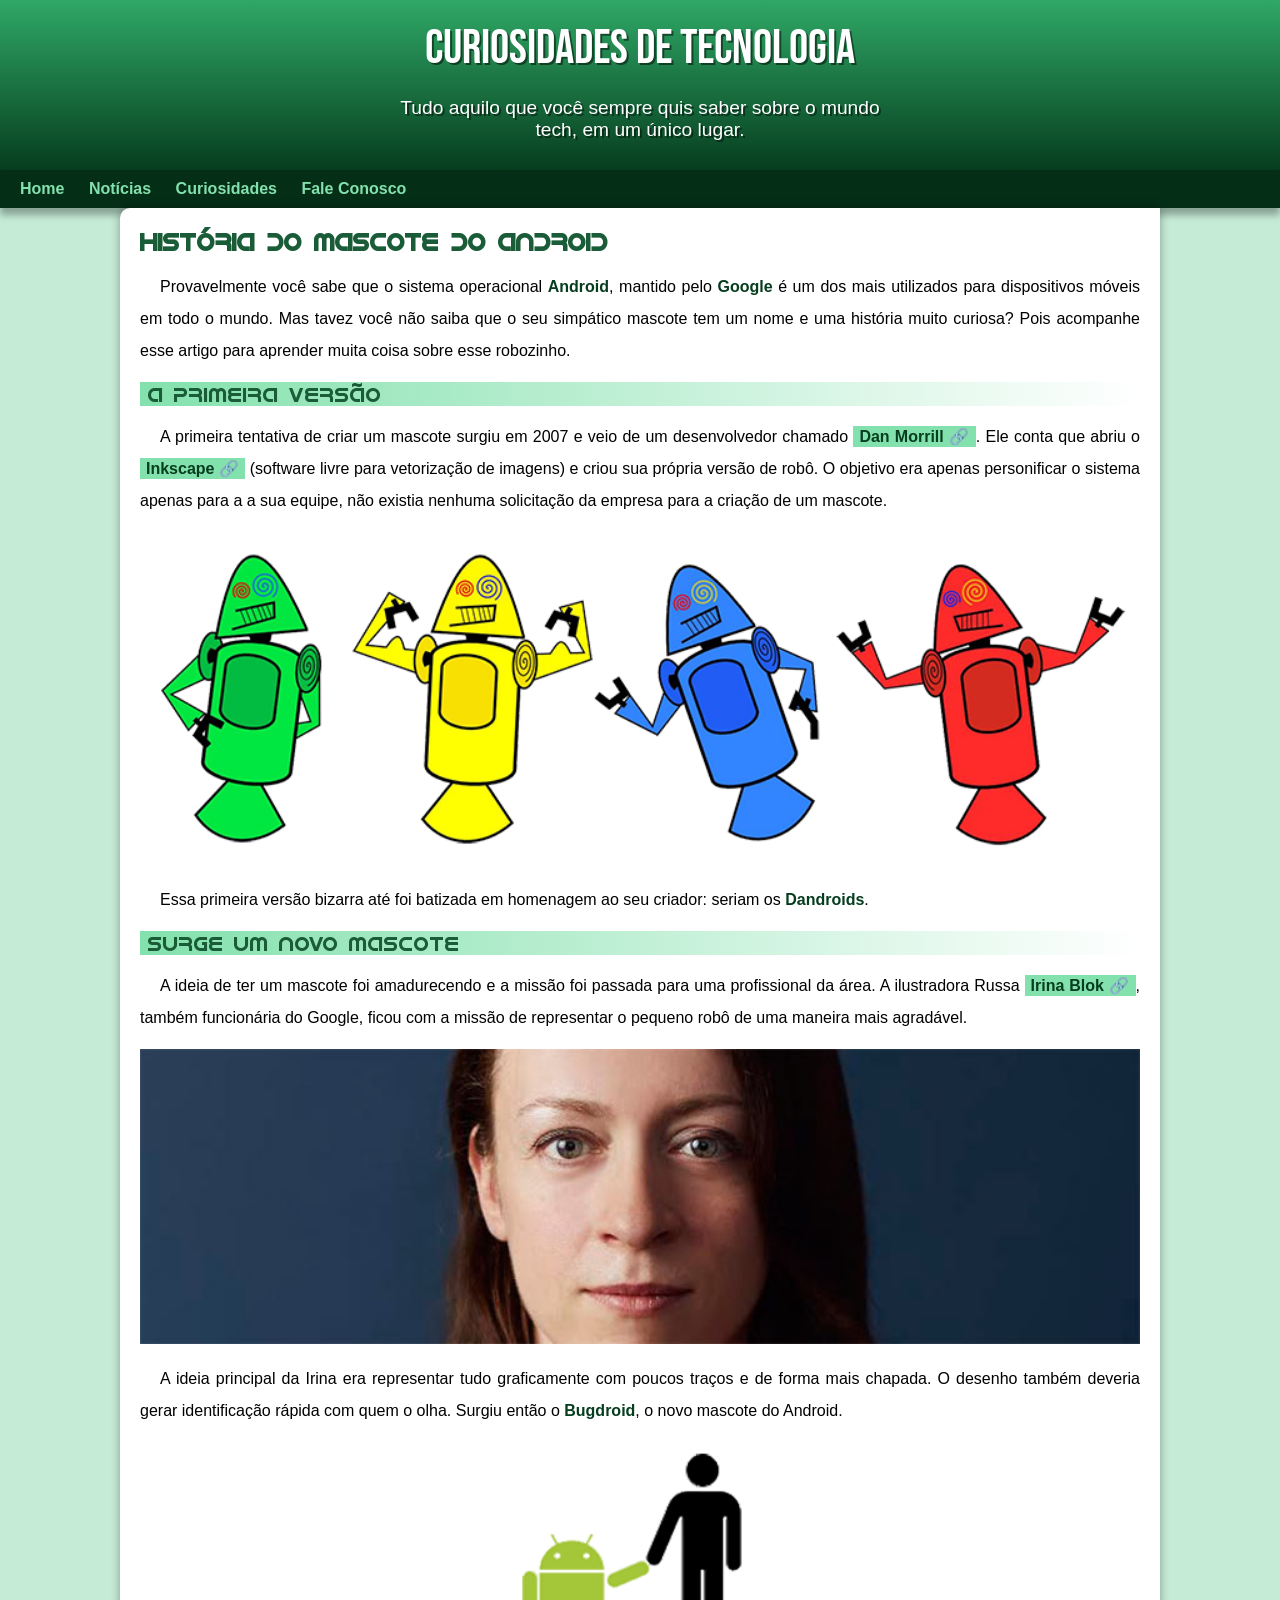
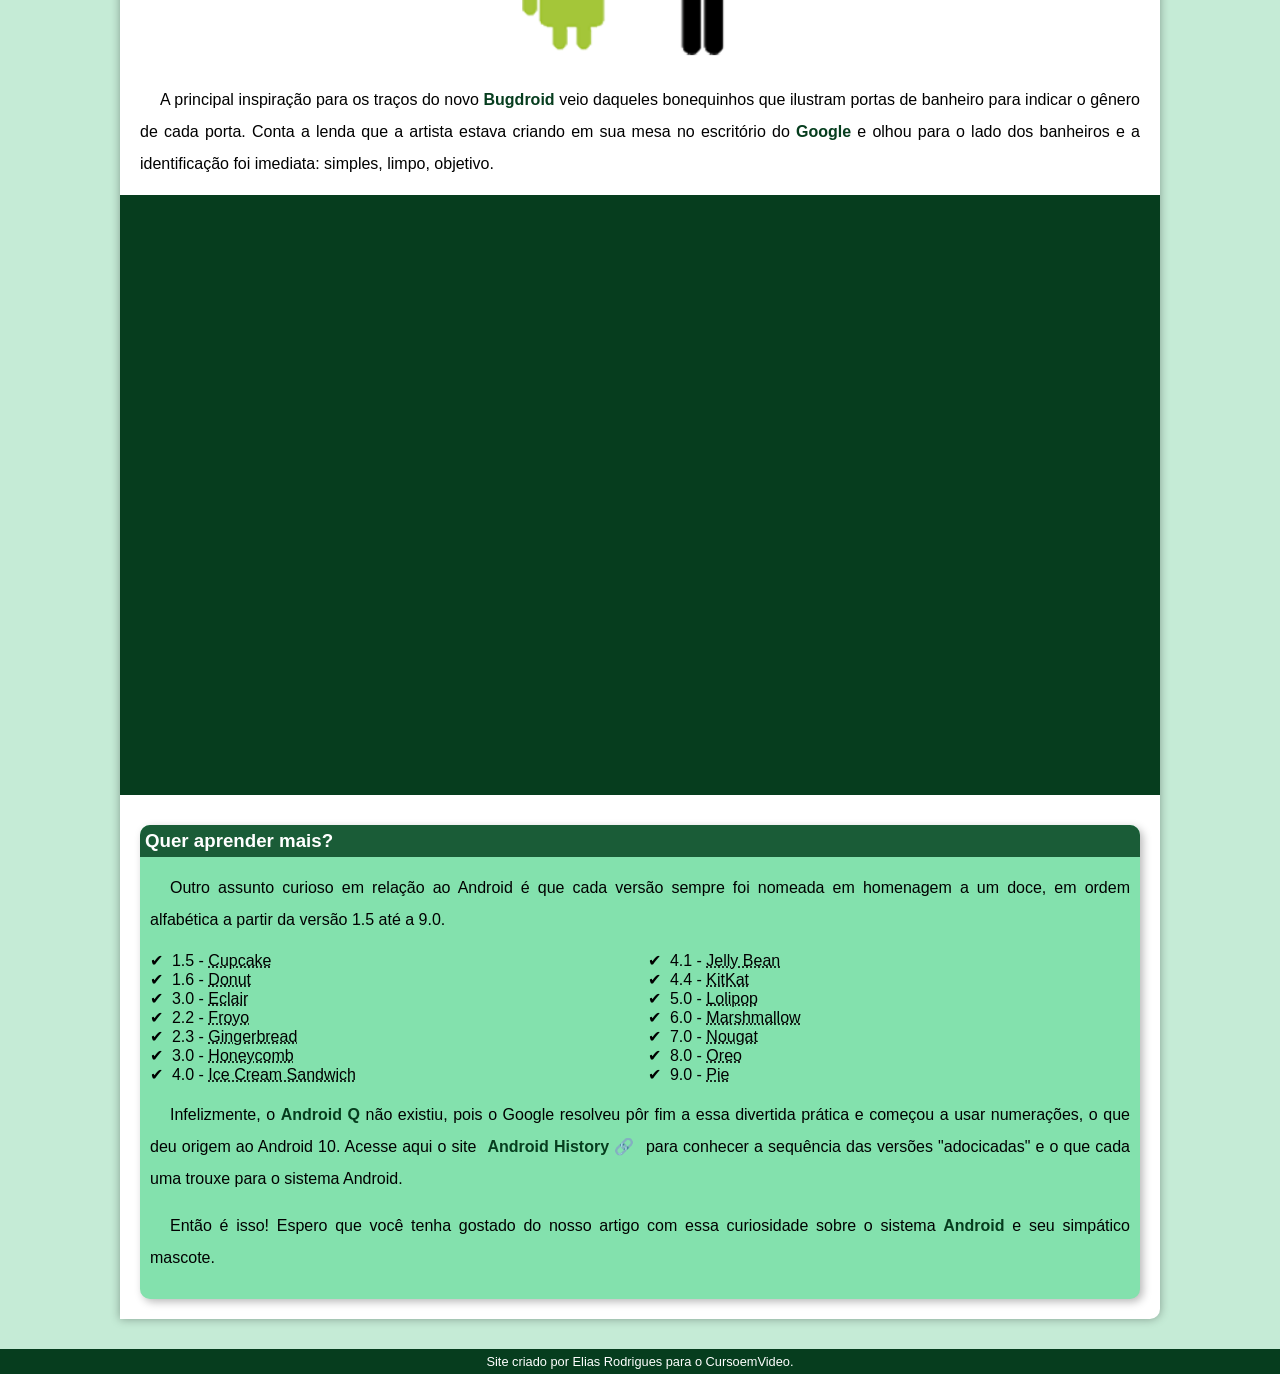
==== index.html @ cca66727 "tirei o ponto ponto html" ====
<!DOCTYPE html>
<html lang="pt-br">
<head>
    <meta charset="UTF-8">
    <meta name="viewport" content="width=device-width, initial-scale=1.0">
    <title>Como surgiu o mascote do android</title>
    <link rel="shortcut icon" href="imagens/favicon.ico" type="image/x-icon">
    <link rel="stylesheet" href="estilo/style.css">
</head>
<body>
    <Header>
        <h1>Curiosidades de Tecnologia</h1>
        <p>Tudo aquilo que você sempre quis saber sobre o mundo tech, em um único lugar.</p>
    </Header>
    <nav>
        <a href="">Home</a>
        <a href="">Notícias</a>
        <a href="">Curiosidades</a>
        <a href="">Fale Conosco</a>
    </nav>
    <main>
        <article>
            <h1>
                História do Mascote do Android
            </h1>

            <p>
                Provavelmente você sabe que o sistema operacional <strong>Android</strong>, mantido pelo <strong>Google</strong> é um dos mais utilizados para dispositivos móveis em todo o mundo. Mas tavez você não saiba que o seu simpático mascote tem um nome e uma história muito curiosa? Pois acompanhe esse artigo para aprender muita coisa sobre esse robozinho.
            </p>

            <h2>
                A primeira versão
            </h2>

            <p>
                A primeira tentativa de criar um mascote surgiu em 2007 e veio de um desenvolvedor chamado <a href="https://androidcommunity.com/dan-morrill-shows-us-the-android-mascot-that-almost-was-20130103/" target="_blank" rel="external" class="externo">Dan Morrill</a>. Ele conta que abriu o <a href="https://inkscape.org/pt-br/" target="_blank" rel="external" class="externo">Inkscape</a> (software livre para vetorização de imagens) e criou sua própria versão de robô. O objetivo era apenas personificar o sistema apenas para a a sua equipe, não existia nenhuma solicitação da empresa para a criação de um mascote.
            </p>

            <picture>
                <source media="(max-width: 670px)" srcset="imagens/dan-droids-pq.png">
                <img src="imagens/dan-droids.png" alt="Primeiro mascote do android">
            </picture>

            <p>
                Essa primeira versão bizarra até foi batizada em homenagem ao seu criador: seriam os <strong>Dandroids</strong>.
            </p>

            <h2>
                Surge um novo mascote
            </h2>

            <p>
                A ideia de ter um mascote foi amadurecendo e a missão foi passada para uma profissional da área. A ilustradora Russa <a href="https://www.irinablok.com/" target="_blank" rel="author" class="externo">Irina Blok</a>, também funcionária do Google, ficou com a missão de representar o pequeno robô de uma maneira mais agradável.
            </p>

            <picture>
                <source media="(max-width: 670px)" srcset="imagens/irina-blok-pq.jpg">
                <img src="imagens/irina-blok.jpg" alt="">
            </picture>

            <p>
                A ideia principal da Irina era representar tudo graficamente com poucos traços e de forma mais chapada. O desenho também deveria gerar identificação rápida com quem o olha. Surgiu então o <strong>Bugdroid</strong>, o novo mascote do Android.
            </p>

            <img src="imagens/bugdroid.png" class="pequena" alt="">

            <p>
                A principal inspiração para os traços do novo <strong>Bugdroid</strong> veio daqueles bonequinhos que ilustram portas de banheiro para indicar o gênero de cada porta. Conta a lenda que a artista estava criando em sua mesa no escritório do <strong>Google</strong> e olhou para o lado dos banheiros e a identificação foi imediata: simples, limpo, objetivo.
            </p>

            <div class="video">
                <iframe width="560" height="315" src="https://www.youtube.com/embed/l2UDgpLz20M?si=hh2GNpKz5P-QrkLY" title="YouTube video player" frameborder="0" allow="accelerometer; autoplay; clipboard-write; encrypted-media; gyroscope; picture-in-picture; web-share" referrerpolicy="strict-origin-when-cross-origin" allowfullscreen></iframe>
            </div>
            
            <aside>
                <h3>Quer aprender mais?</h3>

                <p>Outro assunto curioso em relação ao Android é que cada versão sempre foi nomeada em homenagem a um doce, em ordem alfabética a partir da versão 1.5 até a 9.0.</p>

                <ul>
                    <li>1.5 - <abbr title="Bolo de copo">Cupcake</abbr></li>
                    <li>1.6 - <abbr title="Rosquinha">Donut</abbr></li>
                    <li>3.0 - <abbr title="Bomba de Chocolate">Eclair</abbr></li>
                    <li>2.2 - <abbr title="Iourgute Congelado">Froyo</abbr></li>
                    <li>2.3 - <abbr title="Biscoito de Gengibre">Gingerbread</abbr></li>
                    <li>3.0 - <abbr title="Favo de Mel">Honeycomb</abbr></li>
                    <li>4.0 - <abbr title="Sanduíche de Sorvete">Ice Cream Sandwich</abbr></li>
                    <li>4.1 - <abbr title="Jujuba">Jelly Bean</abbr></li>
                    <li>4.4 - <abbr title="KitKat">KitKat</abbr></li>
                    <li>5.0 - <abbr title="Pirulito">Lolipop</abbr></li>
                    <li>6.0 - <abbr title="Marshmallow">Marshmallow</abbr></li>
                    <li>7.0 - <abbr title="Torrone">Nougat</abbr></li>
                    <li>8.0 - <abbr title="Oreo">Oreo</abbr></li>
                    <li>9.0 - <abbr title="Torta">Pie</abbr></li>
                </ul>

                <p>
                    Infelizmente, o <strong>Android Q</strong> não existiu, pois o Google resolveu pôr fim a essa divertida prática e começou a usar numerações, o que deu origem ao Android 10.
                    Acesse aqui o site <a href="https://www.android.com/intl/en_uk/what-is-android/" target="_blank" rel="external" class="externo">Android History</a> para conhecer a sequência das versões "adocicadas" e o que cada uma trouxe para o sistema Android.
                </p>
                
                <p>
                    Então é isso! Espero que você tenha gostado do nosso artigo com essa curiosidade sobre o sistema <strong>Android</strong> e seu simpático mascote.
                </p>
            </aside>
        </article>
    </main>
    <footer>
        <p>
            Site criado por Elias Rodrigues para o CursoemVideo.
        </p>
    </footer>
</body>
</html>
---- estilo/style.css ----
@charset "UTF-8";

@import url('https://fonts.googleapis.com/css2?family=Bebas+Neue&display=swap');

@font-face{
    font-family: 'android';
    src: url(../fontes/idroid.otf) format('opentype');
    font-weight: normal;
}

:root{
    --cor0:#c5ebd6;
    --cor1:#83e1ad;
    --cor2:#3ddc84;
    --cor3:#2fa866;
    --cor4:#1a5c37;
    --cor5:#063d1e;

    --fonte-padrao:Arial, Verdana, Helvetica, sans-serif;
    --fonte-destaque:'Bebas Neue', cursive;
    --fonte-android:'Android', cursive;
}

*{
    margin: 0px;
    padding: 0px;
    transition-duration: 0.7s;
}
 

body{
    background-color:var(--cor0);
    font-family: var(--fonte-padrao);
}

a.externo::after{
    content: '\00A0\1F517';
}

header{
    background-image: linear-gradient(to bottom, var(--cor3),var(--cor5));
    min-height: 150px;
    text-align: center;
    padding-top: 20px;
}


header > h1{
    color:white;
    font-family: var(--fonte-destaque);
    margin-bottom: 20px;
    font-family: var(--fonte-destaque);
    font-size: 3em;
    text-shadow: 2px 2px 0px rgba(0, 0, 0, 0.493);
    font-weight: normal;
}

header > p {
    color: white;
    font-family: var(--fonte-padrao);
    max-width: 500px;
    margin: auto;
    font-size: 1.2em;
    padding-right: 10px;
    padding-left: 10px;
    text-shadow: 2px 2px 0px rgba(0, 0, 0, 0.493);
    margin-bottom: 20px;
}

nav{
    background-color: #052e17;
    padding: 10px;
    box-shadow: 0px 7px 7px rgba(0, 0, 0, 0.315);
}

nav > a{
    color: var(--cor1);
    padding: 10px;
    text-decoration: none;
    font-weight: bold;
    border-radius: 10px;
    transition-duration: 0.3s;

}

nav >a:hover{
    background-color: var(--cor3);
    color: var(--cor5);
}

main{
    background-color: white;
    min-width: 300px;
    max-width: 1000px;
    margin: auto;
    margin-bottom: 30px;
    padding: 20px;
    box-shadow: 0px 0px 10px rgba(0, 0, 0, 0.336);
    border-bottom-right-radius: 10px;
    border-top-left-radius: 10px;
}

main p{
    margin: 15px 0px ;
    text-align: justify;
    text-indent: 20px;
    line-height: 2em ;
    font-size: 1em;
}

main strong{
    color: var(--cor5);
    font-weight: bold;
    
}

main a {
    text-decoration: none;
    font-weight: bold;
    color: var(--cor5);
    background-color: var(--cor1);
    padding: 2px 6px;

}

main a:hover{
    transform-origin: 0.5s;
    color: white;
    background-color: var(--cor4);
    text-decoration: underline;
    font-weight: normal;
    font-size: 1.8em;
}

main h1{
    color:var(--cor4);
    font-family: var(--fonte-android);
    
}

main h2{
    font-family: var(--fonte-android);
    color: var(--cor4);
    font-size: 1.3em;
    background-image: linear-gradient(to right, var(--cor1), transparent);
    text-indent: 8px;
    font-weight: normal;

}



main img{
    width: 100%;
}

main img.pequena{
    max-width: 350px;
    margin: auto;
    display: block;
}

aside{
    background-color: var(--cor1);
    padding: 10px;
    border-radius: 10px;
    box-shadow: 3px 3px 8px rgba(0, 0, 0, 0.274);

}
 
aside > ul{
    list-style-type: '\2714 \00A0\00A0';
    list-style-position: inside;
    columns: 2;
}

aside > h3{
    background-color: var(--cor4);
    color: white;
    padding: 5px;
    margin: -10px -10px 0px -10px;
    border-radius: 10px 10px 0px 0px;
}

div.video{
    background-color: var(--cor5);
    margin: 0px -20px 30px -20px;
    padding: 20px;
    padding-bottom: 58%;
    position: relative;
}

div.video > iframe{
    position: absolute;
    top: 5%;
    left: 5%;
    width: 90%;
    height: 90%;
    
}

footer{
    background-color: var(--cor5);
    color: white;
    text-align: center;
    font-size: 0.8em;
    padding: 5px;

}

footer a{
    color: white;
    font-weight: bolder;
    text-decoration: underline;

}

footer a:hover{
    color: var(--cor1);
    text-decoration: underline;
}
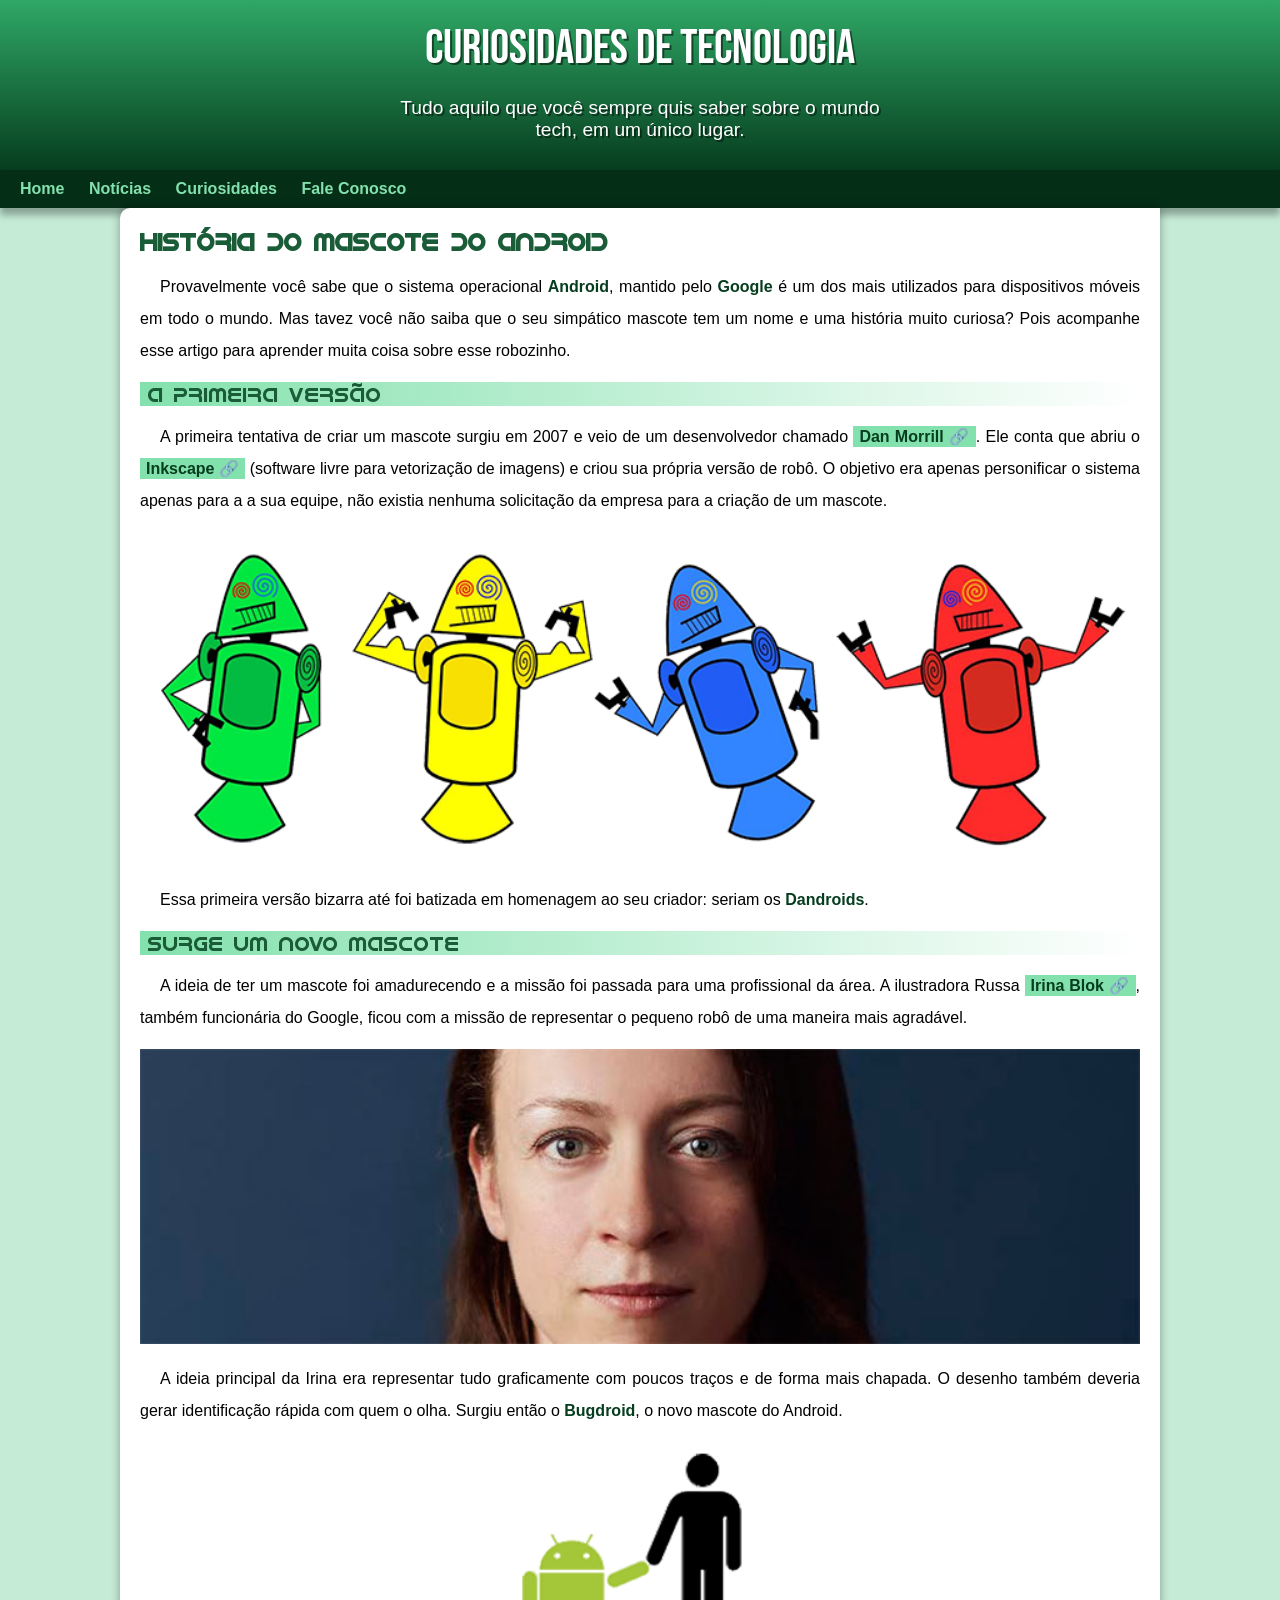
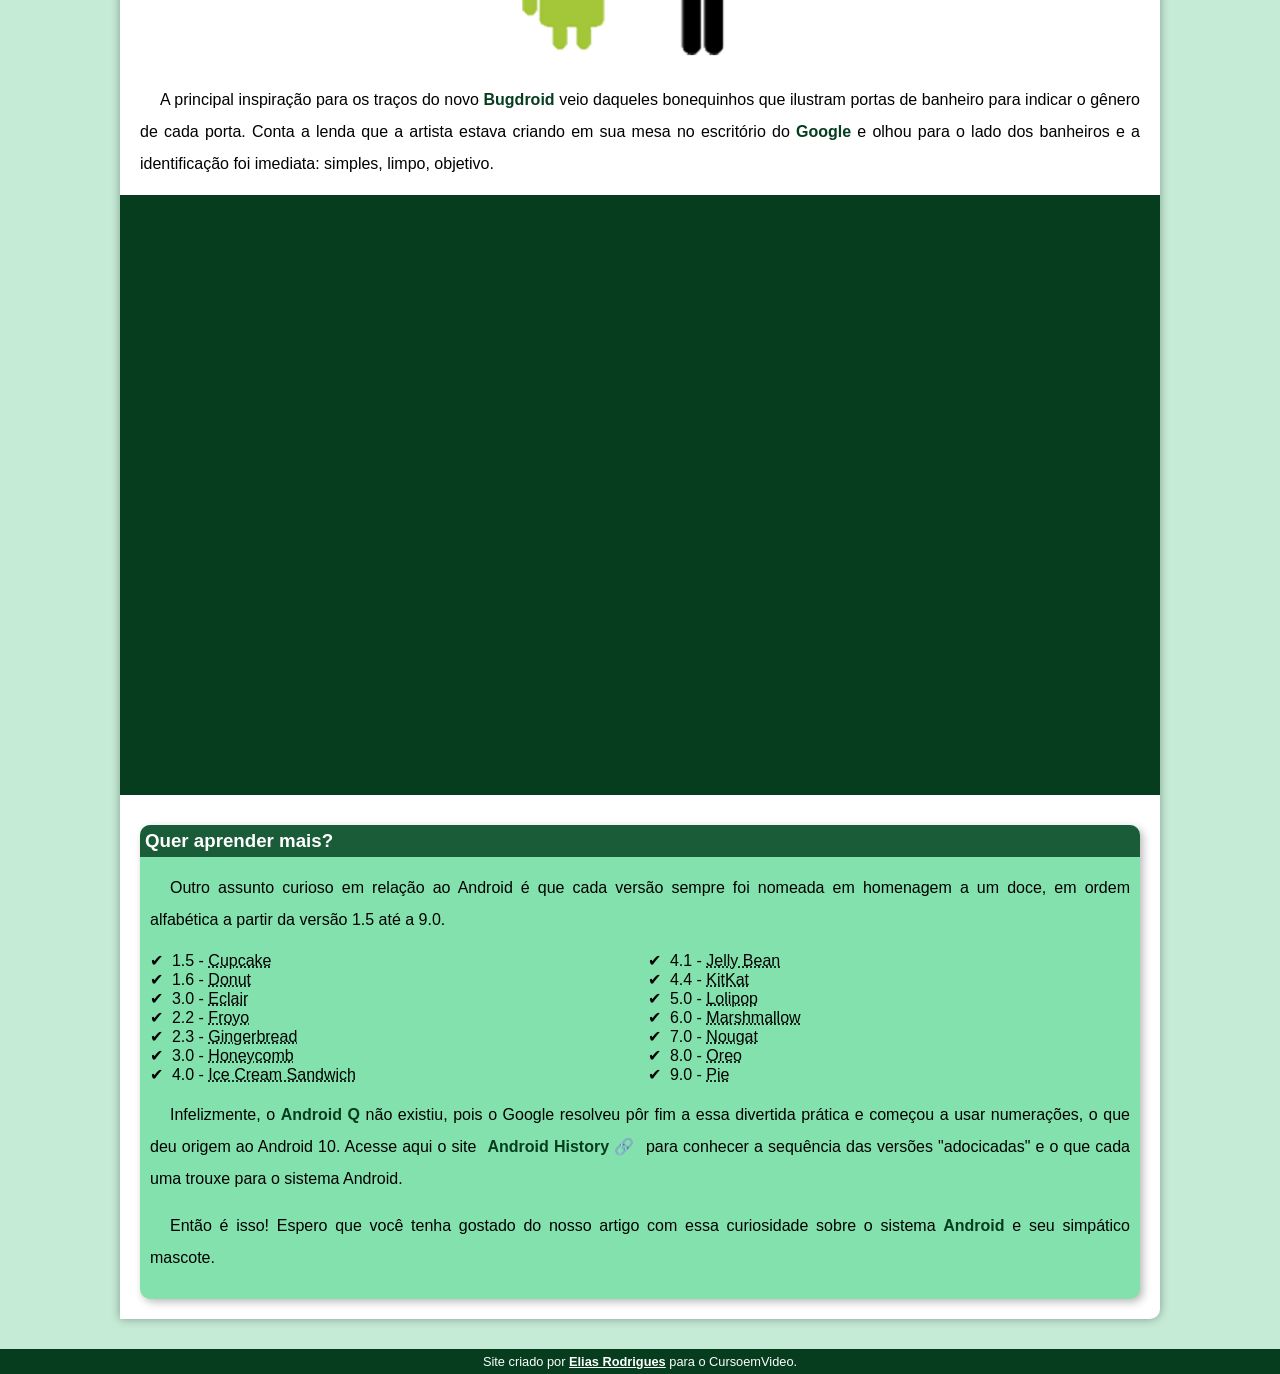
==== commit 098a6d14: "link e transfirn origin" ====
--- a/index.html
+++ b/index.html
@@ -107,7 +107,7 @@
     </main>
     <footer>
         <p>
-            Site criado por Elias Rodrigues para o CursoemVideo.
+            Site criado por <a href="https://github.com/3liaaas" target="_blank" rel="author">Elias Rodrigues</a> para o CursoemVideo.
         </p>
     </footer>
 </body>
--- a/estilo/style.css
+++ b/estilo/style.css
@@ -129,7 +129,7 @@
     background-color: var(--cor4);
     text-decoration: underline;
     font-weight: normal;
-    font-size: 1.8em;
+    font-size: 1.1em;
 }
 
 main h1{
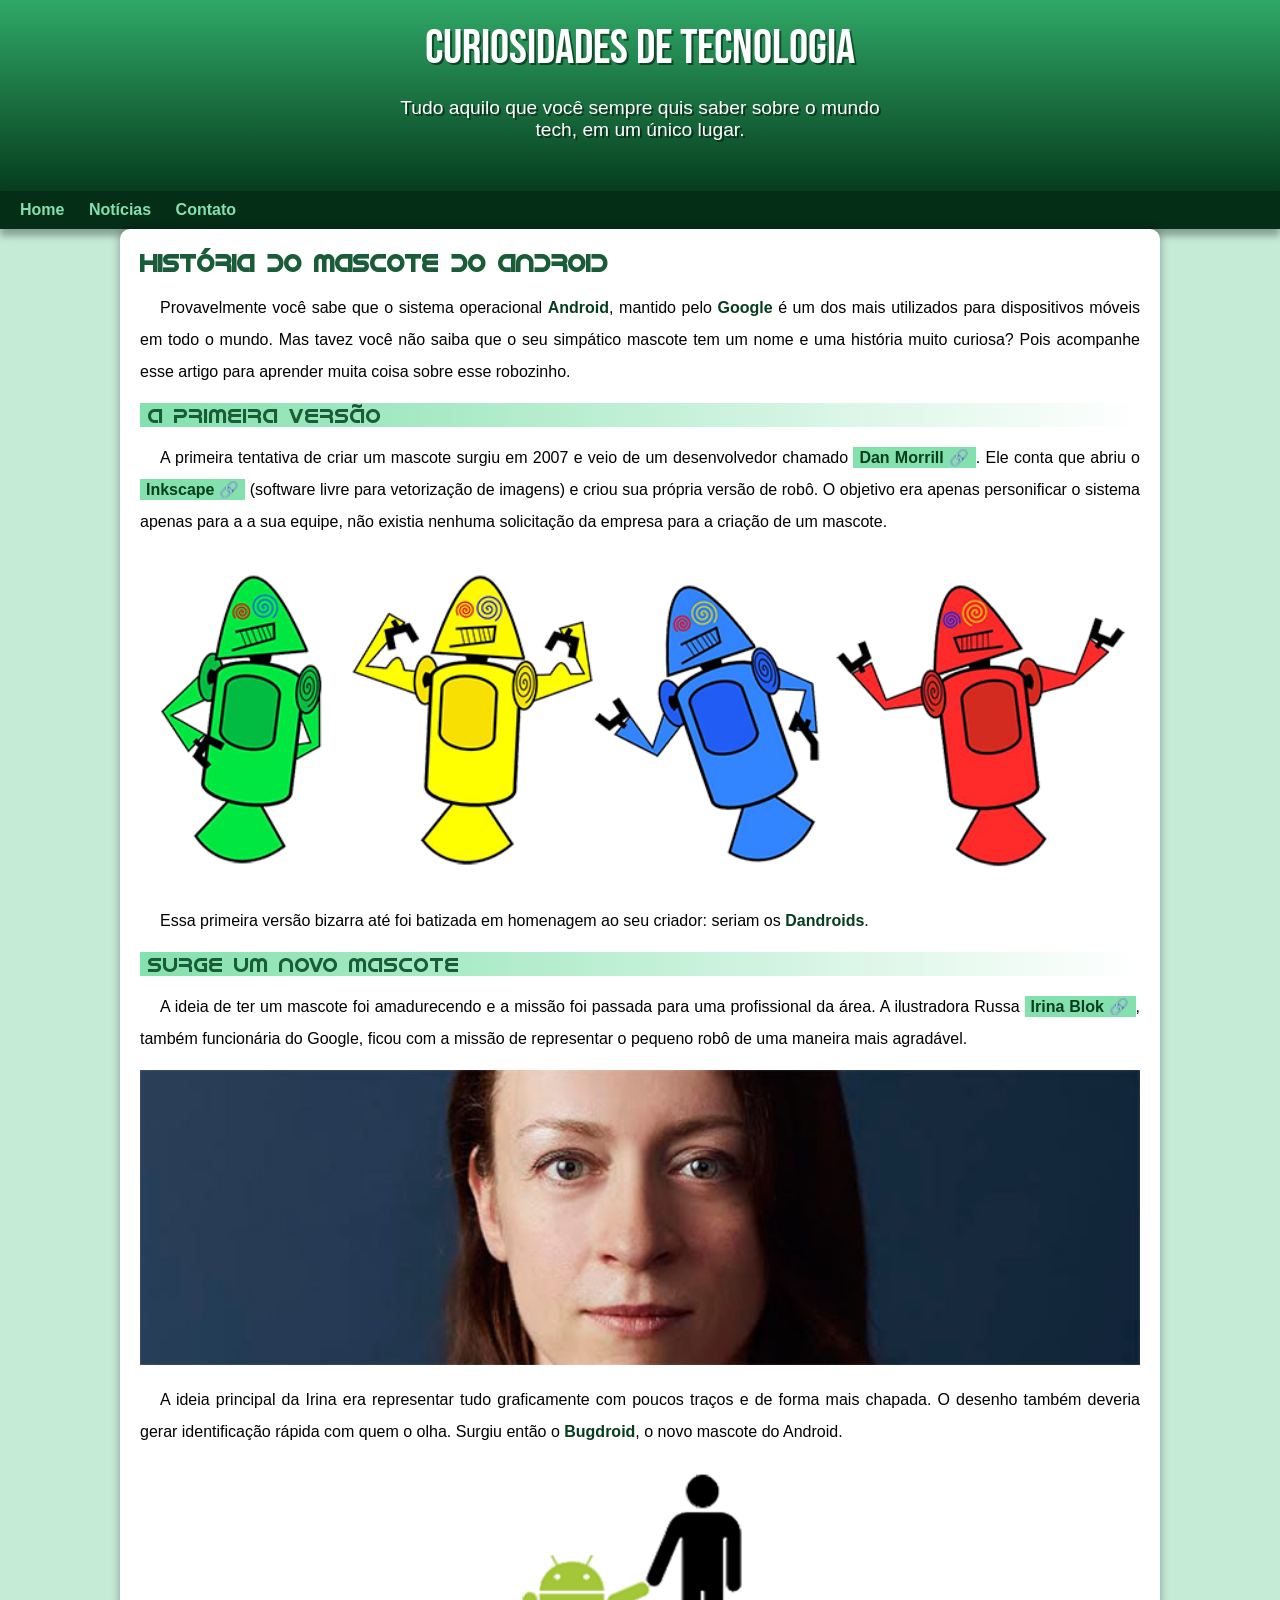
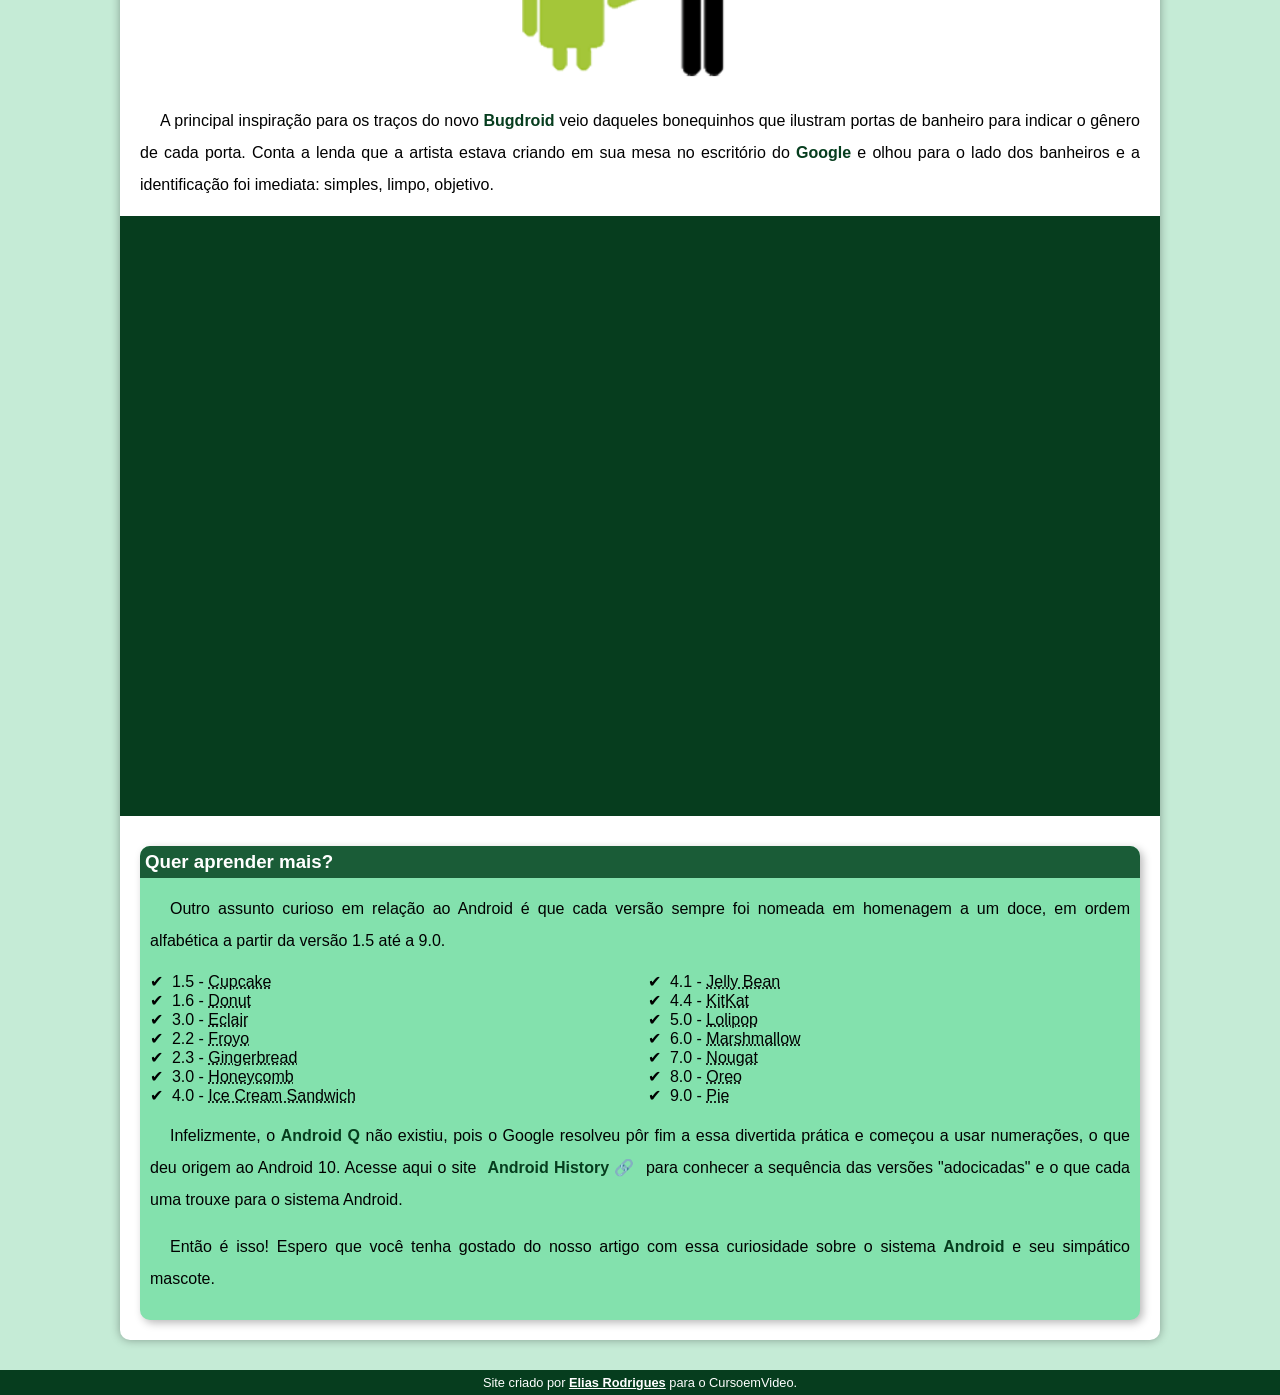
==== commit eb45354f: "problema de padding corrigido" ====
--- a/index.html
+++ b/index.html
@@ -15,8 +15,7 @@
     <nav>
         <a href="">Home</a>
         <a href="">Notícias</a>
-        <a href="">Curiosidades</a>
-        <a href="">Fale Conosco</a>
+        <a href="">Contato</a>
     </nav>
     <main>
         <article>
--- a/estilo/style.css
+++ b/estilo/style.css
@@ -64,7 +64,7 @@
     padding-right: 10px;
     padding-left: 10px;
     text-shadow: 2px 2px 0px rgba(0, 0, 0, 0.493);
-    margin-bottom: 20px;
+    padding-bottom: 50px;
 }
 
 nav{
@@ -98,6 +98,8 @@
     box-shadow: 0px 0px 10px rgba(0, 0, 0, 0.336);
     border-bottom-right-radius: 10px;
     border-top-left-radius: 10px;
+    border-bottom-left-radius: 10px;
+    border-top-right-radius: 10px;
 }
 
 main p{
